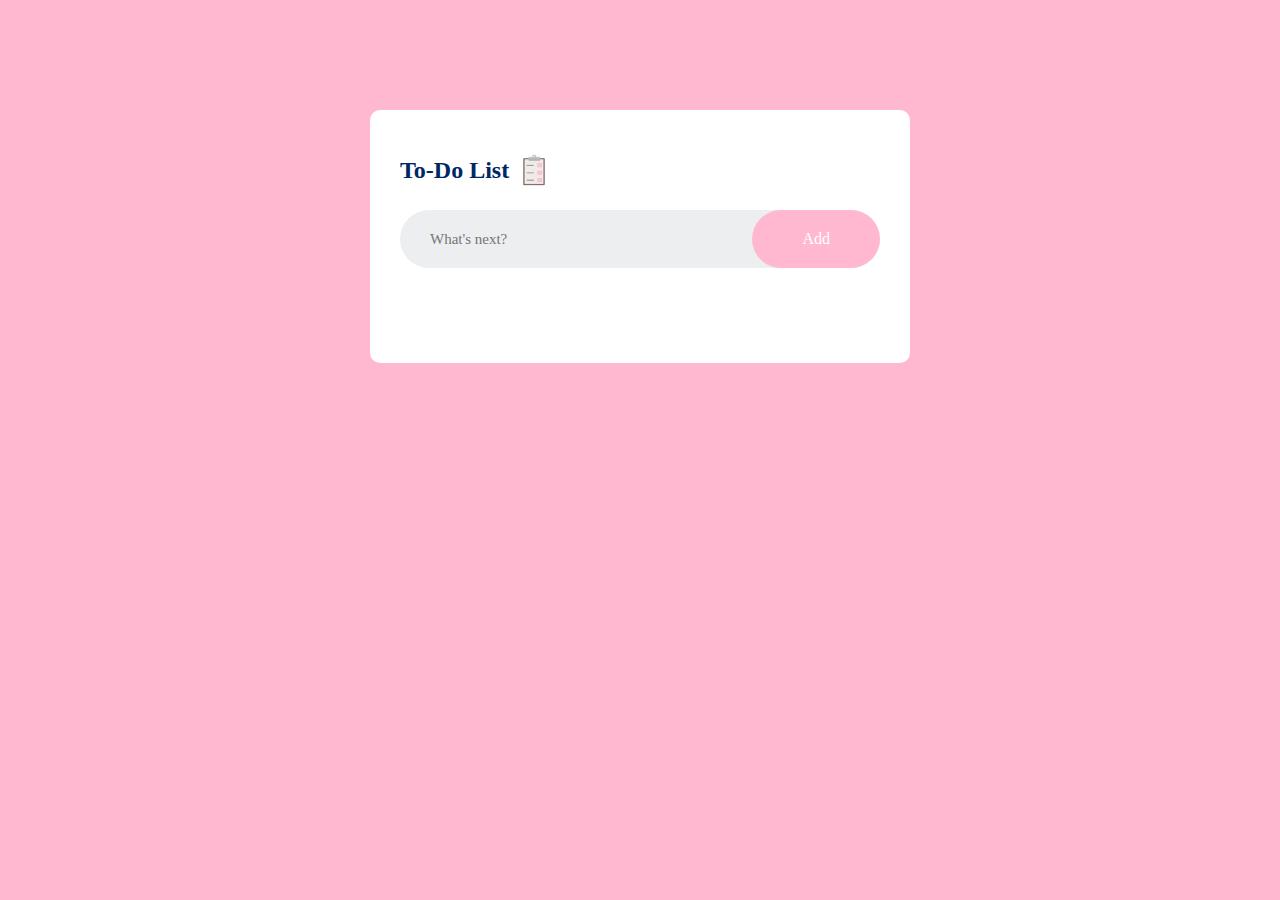
==== lab3/secondtask/index.html @ 5c2b808f "Add files via upload" ====
<!DOCTYPE html>
<html>
<head>
    <meta name="viewport" content="width=device-width, initial-scale=1">
    <title>To-Do List App - Easy Tutorials</title>
    <link rel="stylesheet" href="style.css">
</head>
<body>
<div class="container">
    <div class="todo-app">
        <h2>To-Do List <img src="images/icon.png"></h2>
        <div class="row">
            <input type="text" id="input-box" placeholder="What's next?">
            <button onclick="addTask()">Add</button>
        </div>
        <ul id="list-container">
            <li class="checked">Task 1</li>
            <li>Task 2</li>
            <li>Task 3</li>
        </ul>
    </div>
</div>
<script src="script.js"></script>
</body>
</html>
---- lab3/secondtask/style.css ----
*{
  margin: 0;
  padding: 0;
  font-family: 'georgia', serif;
  box-sizing: border-box;
}
.container{
  width: 100%;
  min-height: 100vh;
  background: #FFB8D0;
  padding: 10px;
}
.todo-app{
  width: 100%;
  max-width: 540px;
  background: #fff;
  margin: 100px auto 20px;
  padding: 40px 30px 70px;
  border-radius: 10px;
}
.todo-app h2{
  color: #002765;
  display: flex;
  align-items: center;
  margin-bottom: 20px;
}
.todo-app h2 img{
  width: 40px;
  margin-left: 5px;
}
.row{
  display: flex;
  align-items: center;
  justify-content: space-between;
  background: #edeef0;
  border-radius: 30px;
  padding-left: 20px;
  margin-bottom: 25px;
}
input{
  flex: 1;
  border: none;
  outline: none;
  background: transparent;
  padding: 10px;
  font-weight: 14px;
  font-size: 15px;
}
button{
  border: none;
  outline: none;
  padding: 20px 50px;
  background: #FFB8D0;
  color: #fff;
  font-size: 16px;
  cursor: pointer;
  border-radius: 50px;
}
ul li{
  list-style: none;
  font-size: 17px;
  padding: 12px 8px 12px 50px;
  user-select: none;
  cursor: pointer;
  position: relative;
}
ul li::before{
  content: '';
  position: absolute;
  height: 28px;
  width: 28px;
  border-radius: 50%;
  background-image: url(images/unchecked.png);
  background-size: cover;
  background-position: center;
  top: 12px;
  left: 8px;
}
ul li.checked{
  color: #555;
  text-decoration: line-through;
}
ul li.checked::before{
  background-image: url(images/checked.png);
}
ul li span{
  position: absolute;
  right: 0;
  top: 5px;
  width: 40px;
  height: 40px;
  font-size: 22px;
  color: #555;
  line-height: 40px;
  text-align: center;
  border-radius: 50%;
}
ul li span:hover{
  background: #edeef0;
}
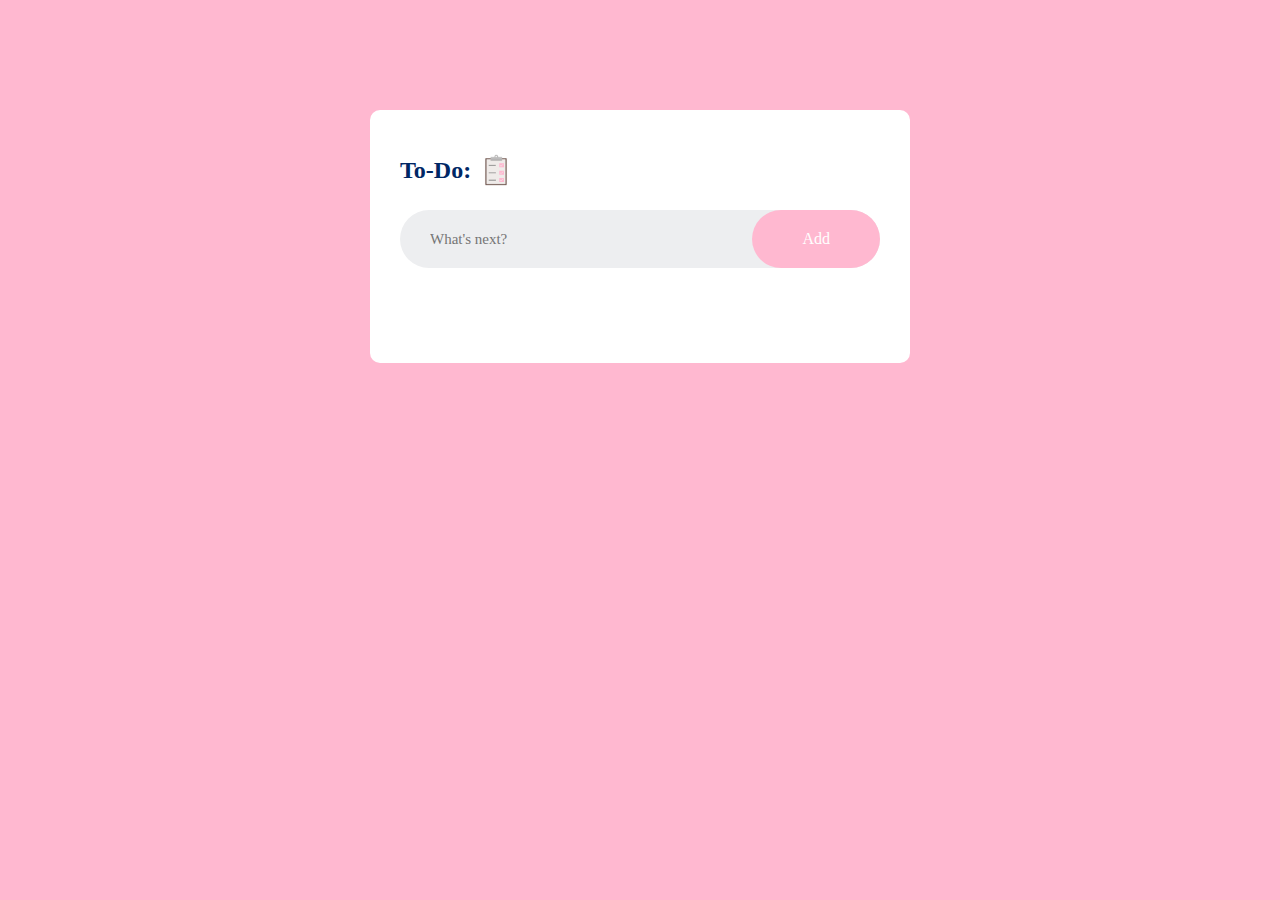
==== commit 2bff185c: "Add files via upload" ====
--- a/lab3/secondtask/index.html
+++ b/lab3/secondtask/index.html
@@ -2,13 +2,13 @@
 <html>
 <head>
     <meta name="viewport" content="width=device-width, initial-scale=1">
-    <title>To-Do List App - Easy Tutorials</title>
+    <title>To-Do List App</title>
     <link rel="stylesheet" href="style.css">
 </head>
 <body>
 <div class="container">
     <div class="todo-app">
-        <h2>To-Do List <img src="images/icon.png"></h2>
+        <h2>To-Do: <img src="images/icon.png"></h2>
         <div class="row">
             <input type="text" id="input-box" placeholder="What's next?">
             <button onclick="addTask()">Add</button>
